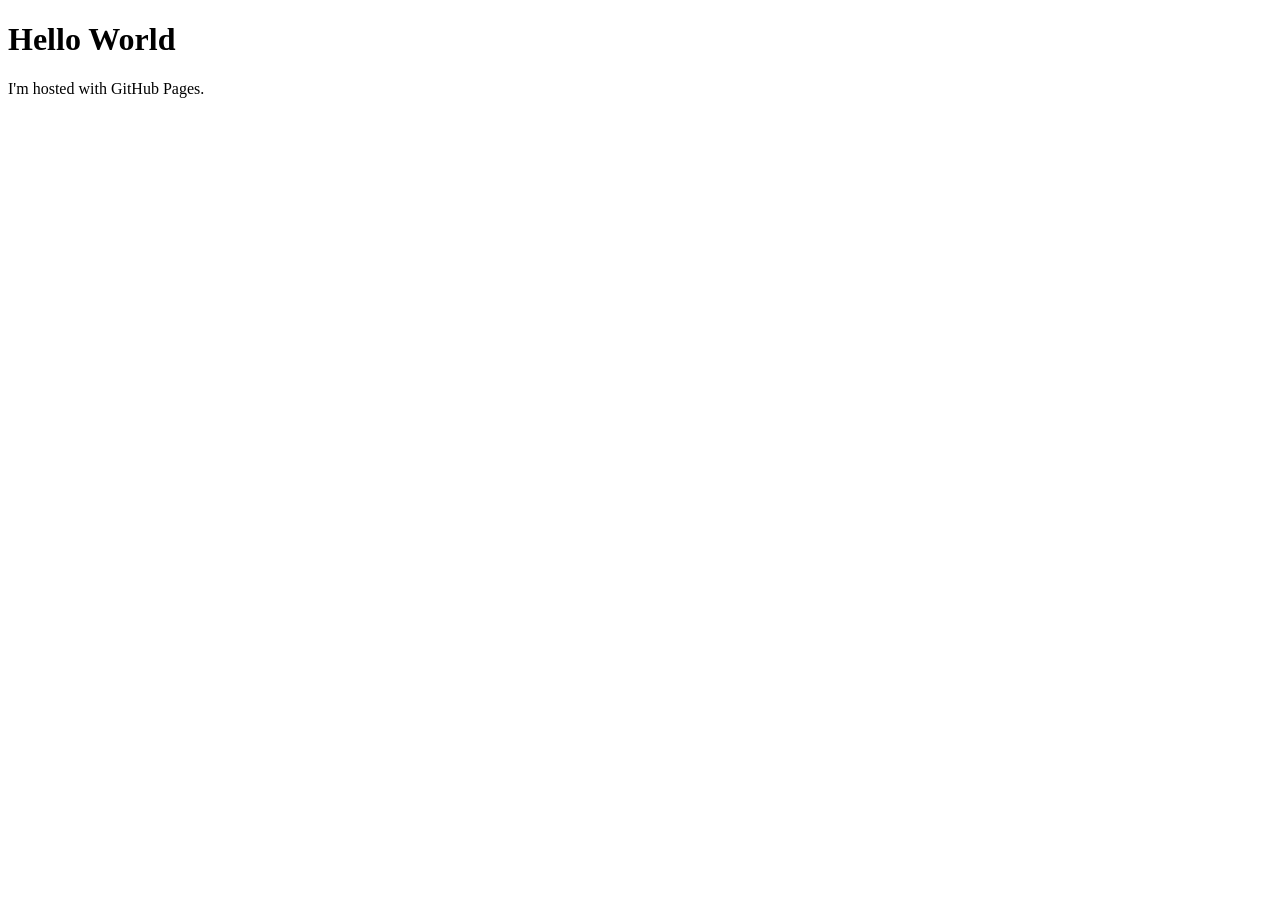
==== index.html @ 033d3d3b "Version 0.1" ====
<!DOCTYPE html>
<html lang="en">
<head>
    <meta charset="UTF-8">
    <meta name="viewport" content="width=device-width, initial-scale=1.0">
    <title>Document</title>
</head>
<body>
  <h1>Hello World</h1>
  <p>I'm hosted with GitHub Pages.</p>
</body>
</html>
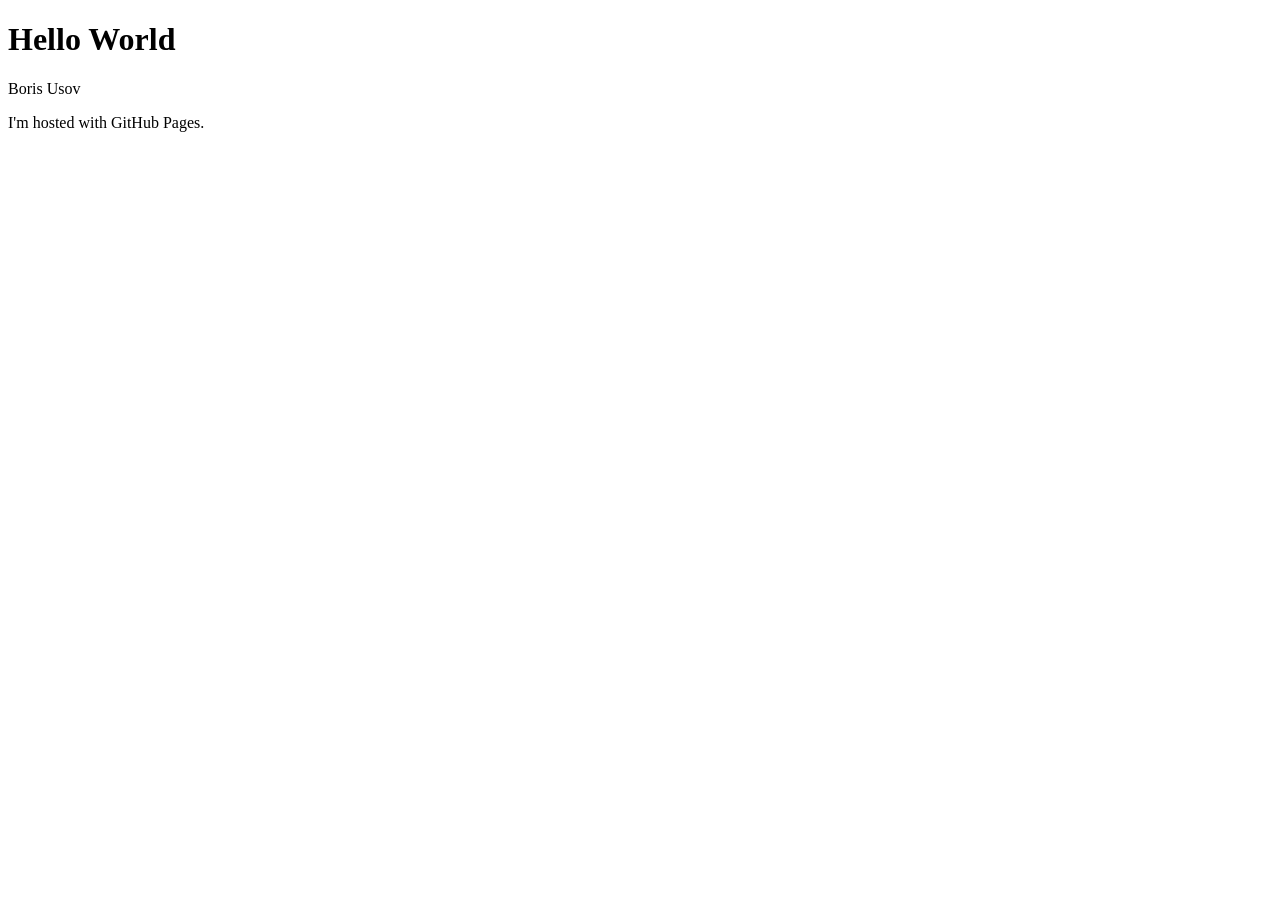
==== commit bdd7f82f: "Version 0.2" ====
--- a/index.html
+++ b/index.html
@@ -7,6 +7,7 @@
 </head>
 <body>
   <h1>Hello World</h1>
+  <p>Boris Usov</p>
   <p>I'm hosted with GitHub Pages.</p>
 </body>
 </html>
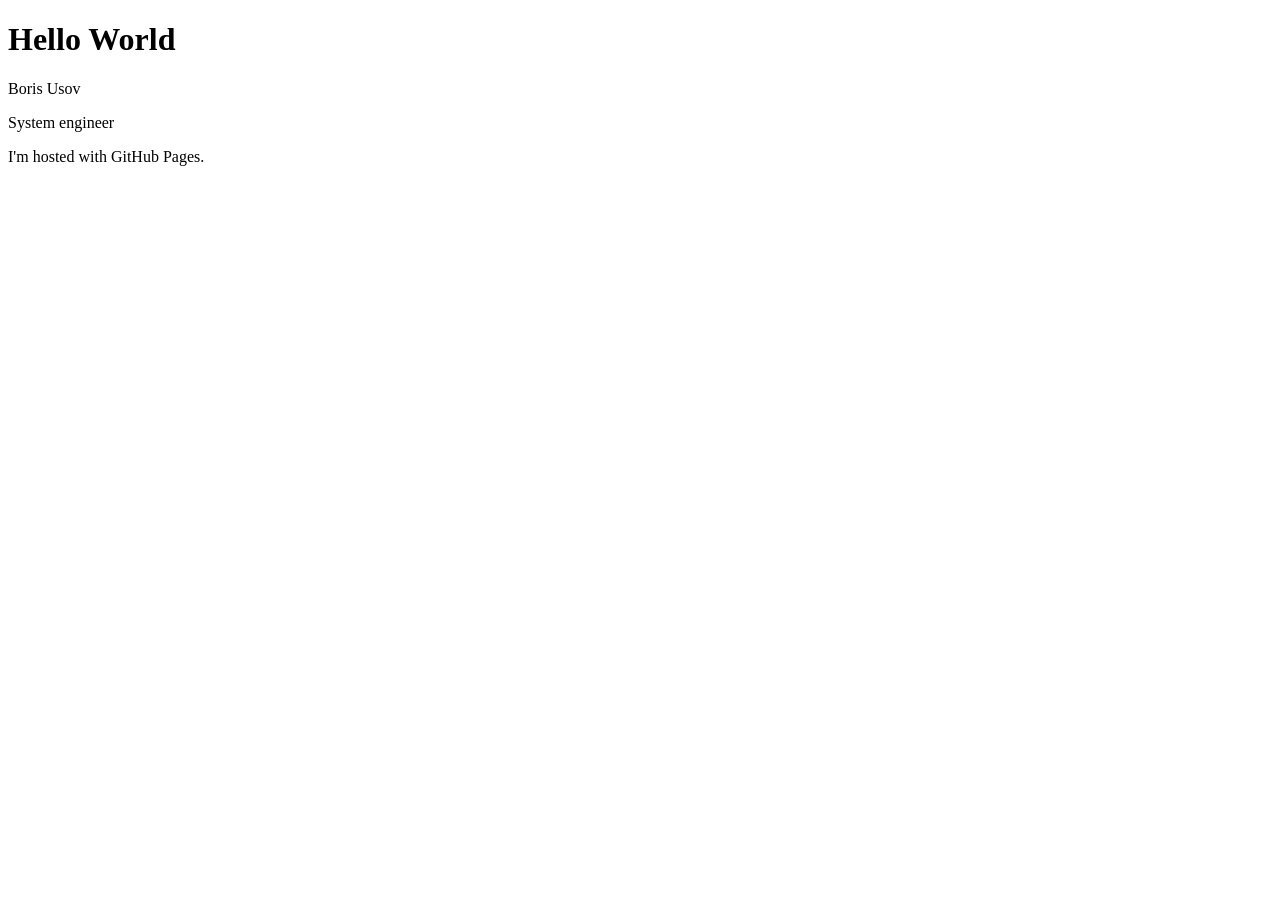
==== commit 4d53f75d: "Version 0.3" ====
--- a/index.html
+++ b/index.html
@@ -8,6 +8,7 @@
 <body>
   <h1>Hello World</h1>
   <p>Boris Usov</p>
+  <p>System engineer</p>
   <p>I'm hosted with GitHub Pages.</p>
 </body>
 </html>
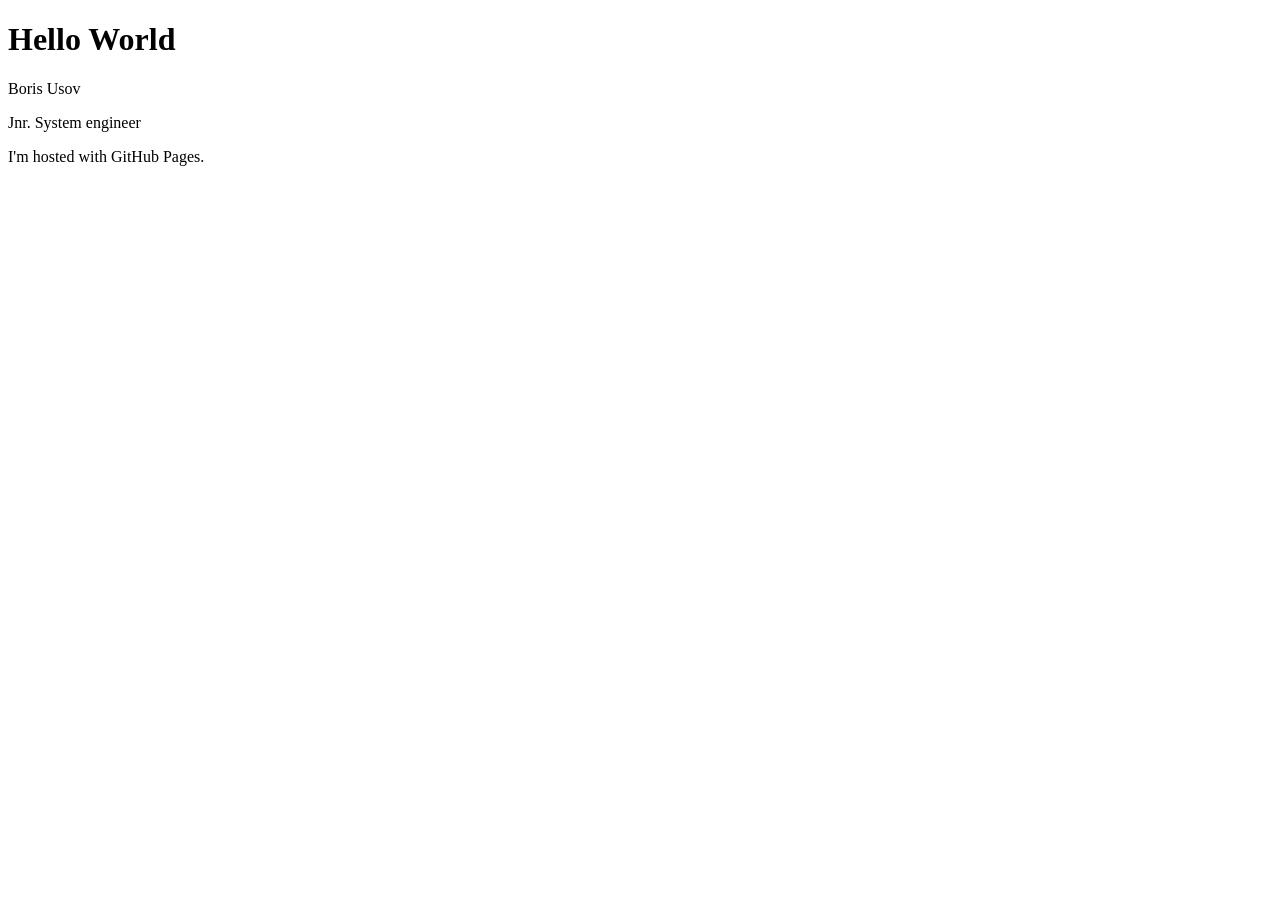
==== commit 2e656a55: "Version 0.3" ====
--- a/index.html
+++ b/index.html
@@ -8,7 +8,7 @@
 <body>
   <h1>Hello World</h1>
   <p>Boris Usov</p>
-  <p>System engineer</p>
+  <p>Jnr. System engineer</p>
   <p>I'm hosted with GitHub Pages.</p>
 </body>
 </html>
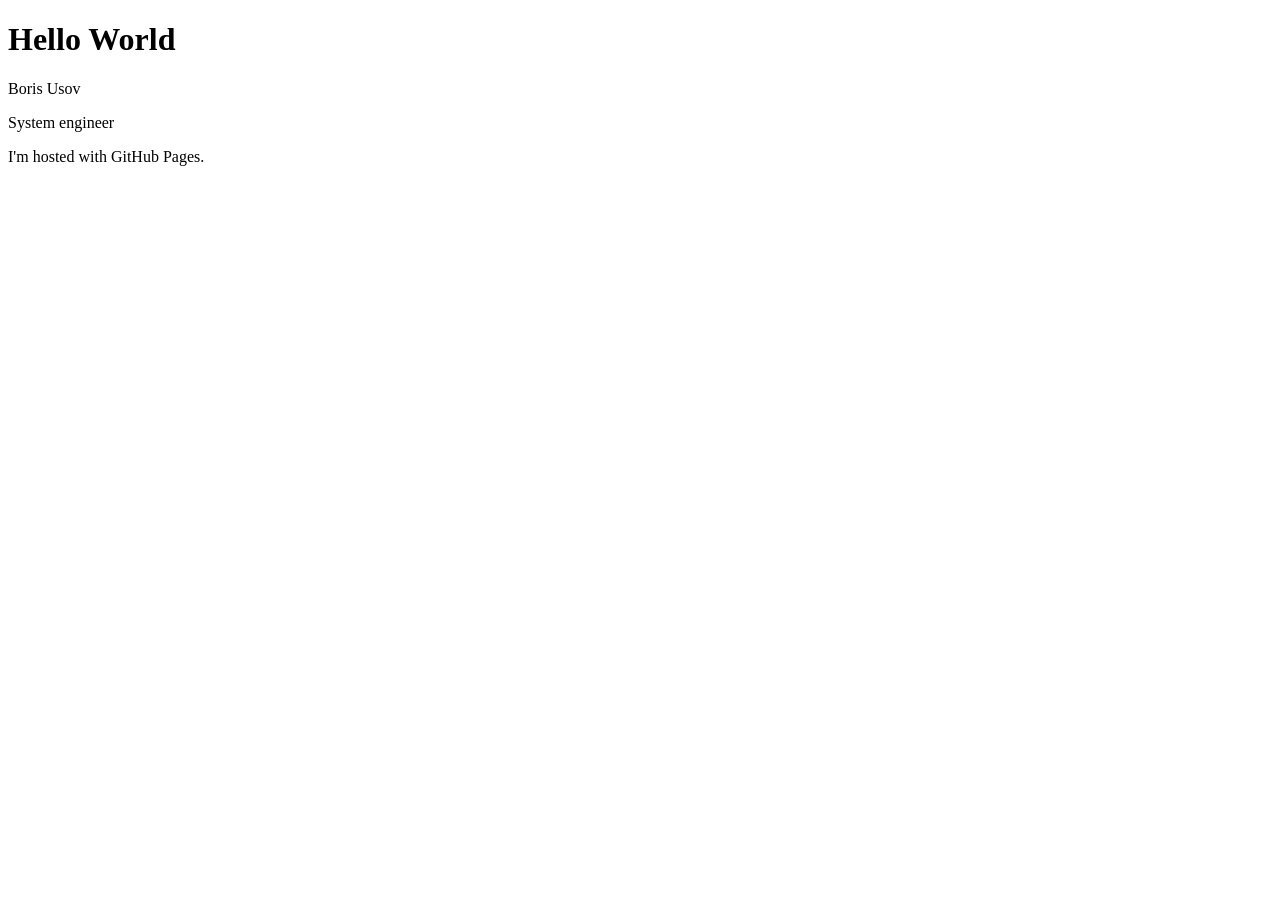
==== commit 0a7a7965: "Version 0.4" ====
--- a/index.html
+++ b/index.html
@@ -8,7 +8,7 @@
 <body>
   <h1>Hello World</h1>
   <p>Boris Usov</p>
-  <p>Jnr. System engineer</p>
+  <p>System engineer</p>
   <p>I'm hosted with GitHub Pages.</p>
 </body>
 </html>
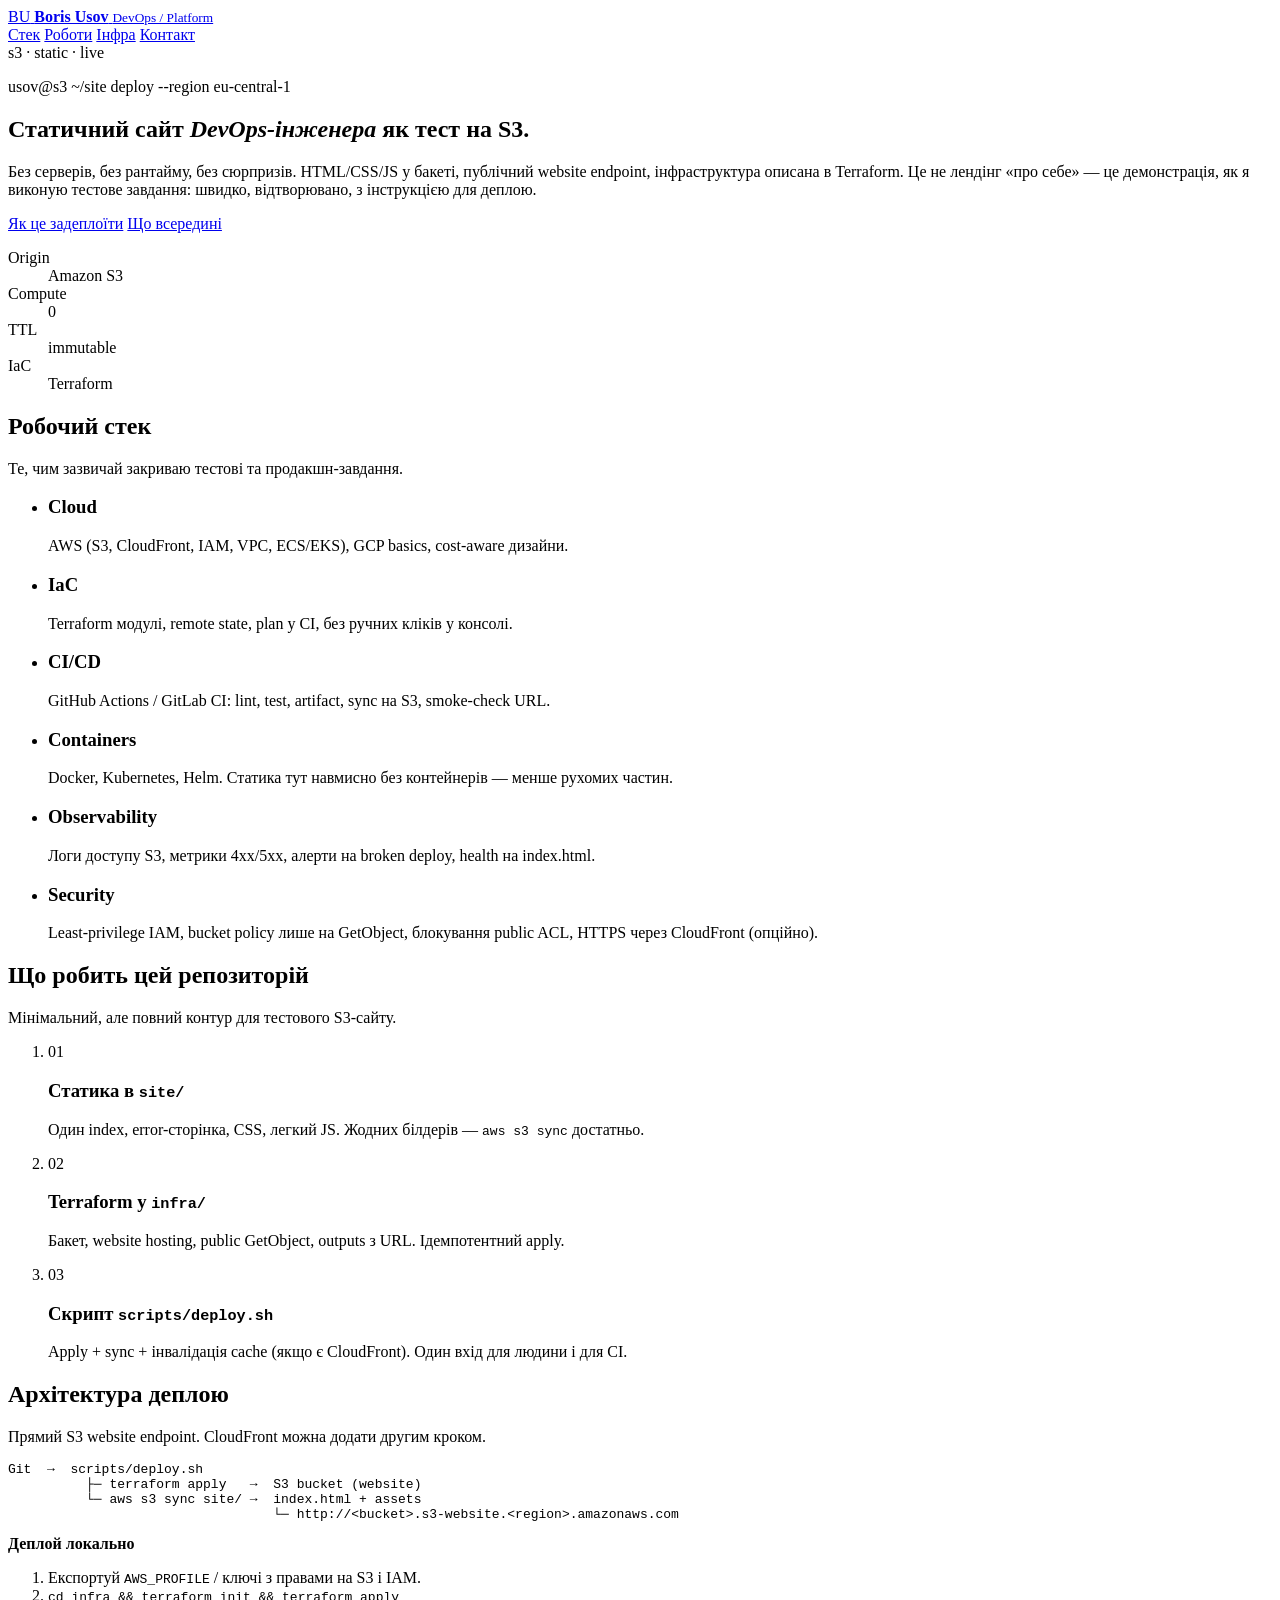
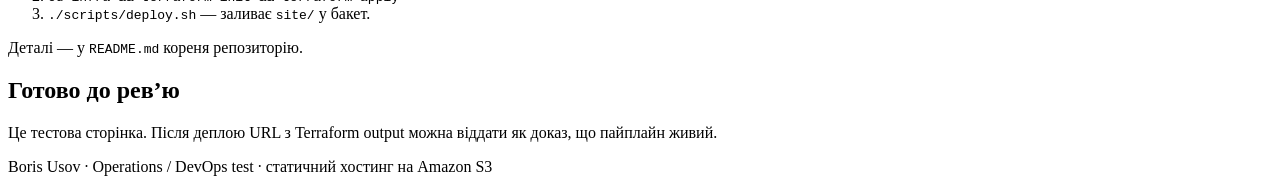
==== commit 738fb9d7: "Publish static site: index.html" ====
--- a/index.html
+++ b/index.html
@@ -1,14 +1,174 @@
 <!DOCTYPE html>
-<html lang="en">
-<head>
-    <meta charset="UTF-8">
-    <meta name="viewport" content="width=device-width, initial-scale=1.0">
-    <title>Document</title>
-</head>
-<body>
-  <h1>Hello World</h1>
-  <p>Boris Usov</p>
-  <p>System engineer</p>
-  <p>I'm hosted with GitHub Pages.</p>
-</body>
-</html>+<html lang="uk">
+  <head>
+    <meta charset="UTF-8" />
+    <meta name="viewport" content="width=device-width, initial-scale=1" />
+    <meta
+      name="description"
+      content="Статичний сайт DevOps-інженера, задеплоєний на Amazon S3. Тестове завдання: IaC, CI/CD, immutable static hosting."
+    />
+    <title>Boris Usov · DevOps Engineer</title>
+    <link rel="icon" href="./favicon.svg" type="image/svg+xml" />
+    <link rel="stylesheet" href="./styles.css" />
+  </head>
+  <body>
+    <div class="noise" aria-hidden="true"></div>
+    <header class="top">
+      <a class="brand" href="#top">
+        <span class="brand-mark">BU</span>
+        <span>
+          <strong>Boris Usov</strong>
+          <small>DevOps / Platform</small>
+        </span>
+      </a>
+      <nav>
+        <a href="#stack">Стек</a>
+        <a href="#work">Роботи</a>
+        <a href="#infra">Інфра</a>
+        <a href="#contact">Контакт</a>
+      </nav>
+      <span class="live" title="Static origin: Amazon S3">
+        <i></i> s3 · static · live
+      </span>
+    </header>
+
+    <main id="top">
+      <section class="hero">
+        <p class="kicker">
+          <span class="prompt">usov@s3</span>
+          <span class="cmd">~/site deploy --region eu-central-1</span>
+        </p>
+        <h1>
+          Статичний сайт
+          <em>DevOps-інженера</em>
+          як тест на S3.
+        </h1>
+        <p class="lead">
+          Без серверів, без рантайму, без сюрпризів. HTML/CSS/JS у бакеті,
+          публічний website endpoint, інфраструктура описана в Terraform.
+          Це не лендінг «про себе» — це демонстрація, як я виконую тестове
+          завдання: швидко, відтворювано, з інструкцією для деплою.
+        </p>
+        <div class="cta">
+          <a class="btn primary" href="#infra">Як це задеплоїти</a>
+          <a class="btn ghost" href="#work">Що всередині</a>
+        </div>
+        <dl class="stats">
+          <div>
+            <dt>Origin</dt>
+            <dd>Amazon S3</dd>
+          </div>
+          <div>
+            <dt>Compute</dt>
+            <dd>0</dd>
+          </div>
+          <div>
+            <dt>TTL</dt>
+            <dd>immutable</dd>
+          </div>
+          <div>
+            <dt>IaC</dt>
+            <dd>Terraform</dd>
+          </div>
+        </dl>
+      </section>
+
+      <section id="stack">
+        <div class="section-head">
+          <h2>Робочий стек</h2>
+          <p>Те, чим зазвичай закриваю тестові та продакшн-завдання.</p>
+        </div>
+        <ul class="grid cards">
+          <li>
+            <h3>Cloud</h3>
+            <p>AWS (S3, CloudFront, IAM, VPC, ECS/EKS), GCP basics, cost-aware дизайни.</p>
+          </li>
+          <li>
+            <h3>IaC</h3>
+            <p>Terraform модулі, remote state, plan у CI, без ручних кліків у консолі.</p>
+          </li>
+          <li>
+            <h3>CI/CD</h3>
+            <p>GitHub Actions / GitLab CI: lint, test, artifact, sync на S3, smoke-check URL.</p>
+          </li>
+          <li>
+            <h3>Containers</h3>
+            <p>Docker, Kubernetes, Helm. Статика тут навмисно без контейнерів — менше рухомих частин.</p>
+          </li>
+          <li>
+            <h3>Observability</h3>
+            <p>Логи доступу S3, метрики 4xx/5xx, алерти на broken deploy, health на index.html.</p>
+          </li>
+          <li>
+            <h3>Security</h3>
+            <p>Least-privilege IAM, bucket policy лише на GetObject, блокування public ACL, HTTPS через CloudFront (опційно).</p>
+          </li>
+        </ul>
+      </section>
+
+      <section id="work">
+        <div class="section-head">
+          <h2>Що робить цей репозиторій</h2>
+          <p>Мінімальний, але повний контур для тестового S3-сайту.</p>
+        </div>
+        <ol class="steps">
+          <li>
+            <span>01</span>
+            <div>
+              <h3>Статика в <code>site/</code></h3>
+              <p>Один index, error-сторінка, CSS, легкий JS. Жодних білдерів — <code>aws s3 sync</code> достатньо.</p>
+            </div>
+          </li>
+          <li>
+            <span>02</span>
+            <div>
+              <h3>Terraform у <code>infra/</code></h3>
+              <p>Бакет, website hosting, public GetObject, outputs з URL. Ідемпотентний apply.</p>
+            </div>
+          </li>
+          <li>
+            <span>03</span>
+            <div>
+              <h3>Скрипт <code>scripts/deploy.sh</code></h3>
+              <p>Apply + sync + інвалідація cache (якщо є CloudFront). Один вхід для людини і для CI.</p>
+            </div>
+          </li>
+        </ol>
+      </section>
+
+      <section id="infra" class="panel">
+        <div class="section-head">
+          <h2>Архітектура деплою</h2>
+          <p>Прямий S3 website endpoint. CloudFront можна додати другим кроком.</p>
+        </div>
+        <pre class="arch" aria-label="Архітектура"><code>Git  →  scripts/deploy.sh
+          ├─ terraform apply   →  S3 bucket (website)
+          └─ aws s3 sync site/ →  index.html + assets
+                                  └─ http://&lt;bucket&gt;.s3-website.&lt;region&gt;.amazonaws.com</code></pre>
+        <div class="callout">
+          <strong>Деплой локально</strong>
+          <ol>
+            <li>Експортуй <code>AWS_PROFILE</code> / ключі з правами на S3 і IAM.</li>
+            <li><code>cd infra && terraform init && terraform apply</code></li>
+            <li><code>./scripts/deploy.sh</code> — заливає <code>site/</code> у бакет.</li>
+          </ol>
+          <p>Деталі — у <code>README.md</code> кореня репозиторію.</p>
+        </div>
+      </section>
+
+      <section id="contact">
+        <div class="section-head">
+          <h2>Готово до рев’ю</h2>
+          <p>
+            Це тестова сторінка. Після деплою URL з Terraform output можна
+            віддати як доказ, що пайплайн живий.
+          </p>
+        </div>
+        <p class="foot-note">
+          Boris Usov · Operations / DevOps test · статичний хостинг на Amazon S3
+        </p>
+      </section>
+    </main>
+    <script src="./app.js"></script>
+  </body>
+</html>
